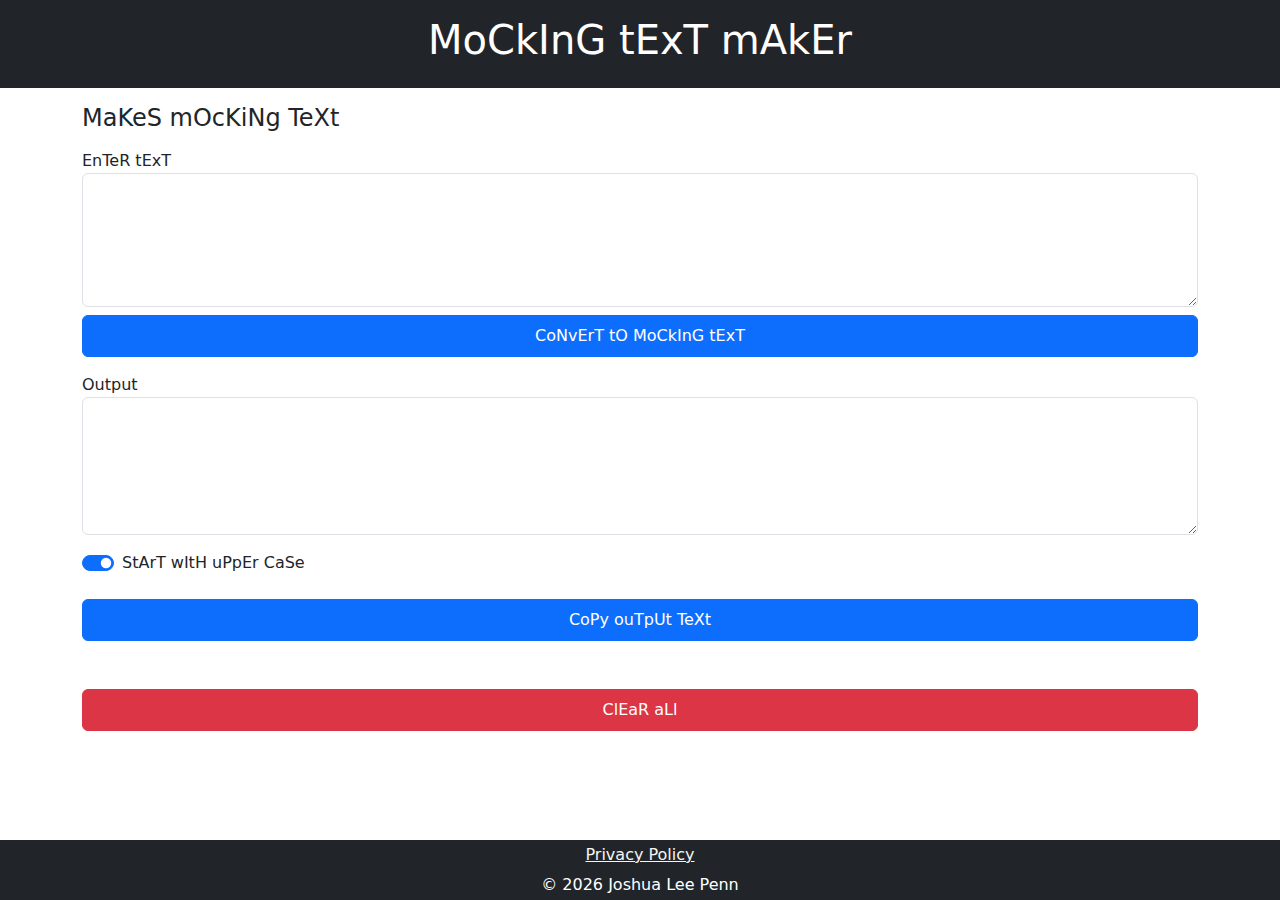
==== index.html @ e3113f9a "24 handle both returned string values (#25)" ====
<!DOCTYPE html>
<html lang="en">

<head>
    <title>MoCkInG tExT mAkEr</title>
    <meta name="description" content="turn regular text into MoCkInG tExT">
    <meta property="og:title" content="MoCkInG tExT mAkEr">
    <meta property="og:description" content="turn regular text into MoCkInG tExT">
    <meta property="og:url" content=""> <!-- FIXME issue #7-->
    <meta property="og:image" content="">
    <meta charset="utf-8">
    <meta name="viewport" content="width=device-width, initial-scale=1">
    <link rel="shortcut icon" href=""> <!-- FIXME #8 -->
    <link href="https://cdn.jsdelivr.net/npm/bootstrap@5.3.3/dist/css/bootstrap.min.css" rel="stylesheet">
    <script src="https://code.jquery.com/jquery-3.7.1.min.js"
            integrity="sha256-/JqT3SQfawRcv/BIHPThkBvs0OEvtFFmqPF/lYI/Cxo="
            crossorigin="anonymous"></script>
    <script src="https://cdn.jsdelivr.net/npm/bootstrap@5.3.3/dist/js/bootstrap.bundle.min.js"></script>
    <script src="scripts/scripts.js"></script>
    <link href="styles/main.css" rel="stylesheet" type="text/css">
</head>

<body>

    <div class="container-fluid p-3 bg-dark text-white text-center">
        <h1>MoCkInG tExT mAkEr</h1>
    </div>

    <div class="container mt-3">
        <div class="row">

            <div class="col-sm-4"></div>

            <div>
                <h4 class="mb-3">MaKeS mOcKiNg TeXt</h4>
                <div class="mb-3">
                    <label for="inputText">EnTeR tExT</label>
                    <textarea class="form-control" id="inputText" rows="5"></textarea>
                    <button onclick="submitText()" class="btn btn-primary p-2 mt-2 w-100">CoNvErT tO MoCkInG tExT</button>
                </div>

                <div class="mb-3">
                    <div id="outputUpper">
                        <label for="outputTextUpper">Output</label>
                        <textarea class="form-control p-2" id="outputTextUpper" rows="5" readonly></textarea>
                    </div>
                    <div id="outputLower" style="display: none">
                        <label for="outputTextLower">Output</label>
                        <textarea class="form-control p-2" id="outputTextLower" rows="5" readonly></textarea>
                    </div>
                    <div class="form-check form-switch mt-3">
                        <input class="form-check-input" type="checkbox" id="startUpperCase" checked onchange="switchCase()">
                        <label class="form-check-label" for="startUpperCase">StArT wItH uPpEr CaSe</label>
                    </div>
                </div>

                <button class="btn btn-primary p-2 mt-2 w-100" onclick="copyOutputText()">CoPy ouTpUt TeXt</button>

                <button class="btn btn-danger p-2 mt-5 w-100" id="clearButton" onclick="clearText()">ClEaR aLl</button>

            </div>

            <div class="col-sm-4"></div>
        </div>
    </div>

    <footer class="footer">
        <div class="container-fluid bg-dark text-white text-center">
            <div><a href="">Privacy Policy</a></div>
            <div>&copy; <span id="copyrightYear"></span> Joshua Lee Penn</div>
        </div>
    </footer>
    <script>
        document.getElementById("copyrightYear").innerHTML = new Date().getFullYear();
    </script>
</body>

</html>
---- styles/main.css ----
.footer {
    position: absolute;
    bottom: 0;
    width: 100%;
    height: 60px;
    line-height: 30px;
}

a {
    color: whitesmoke;
    text-decoration: underline;
}
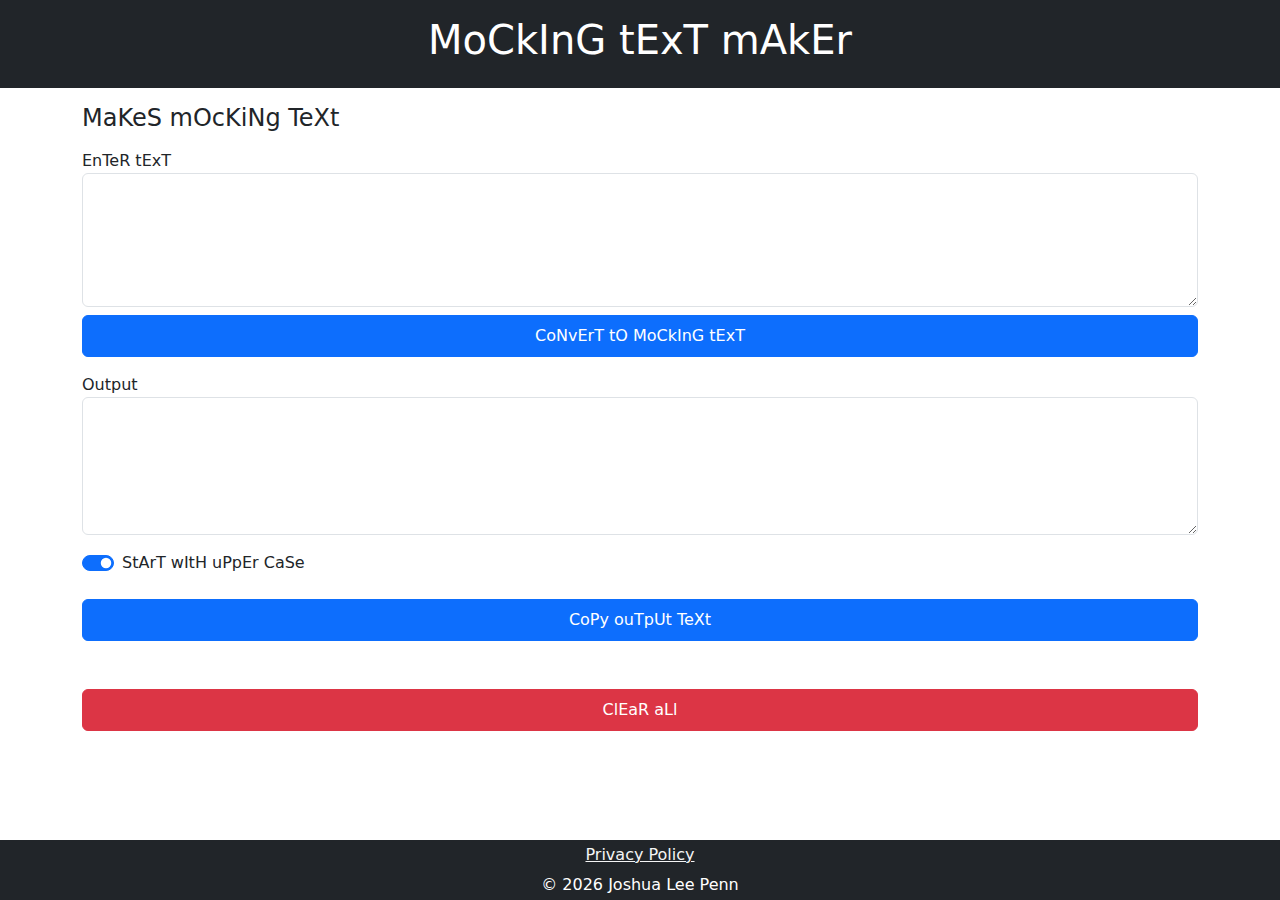
==== commit 56d81b66: "misc - formatting, js toString on date" ====
--- a/index.html
+++ b/index.html
@@ -64,15 +64,32 @@
         </div>
     </div>
 
+    <!-- Privacy Policy Modal -->
+    <div class="modal fade" id="privacyPolicyModal" role="dialog">
+        <div class="modal-dialog modal-xl">
+            <div class="modal-content">
+                <div class="modal-header">
+                    <h4 class="modal-title">Privacy Policy</h4>
+                    <button type="button" class="btn-close" data-bs-dismiss="modal" aria-label="Close"></button>
+                </div>
+                <div class="modal-body" id="privacyPolicyContent"></div>
+                <div class="modal-footer">
+                    <button type="button" class="btn btn-secondary" data-bs-dismiss="modal">Close</button>
+                </div>
+            </div>
+        </div>
+    </div>
+
     <footer class="footer">
         <div class="container-fluid bg-dark text-white text-center">
-            <div><a href="">Privacy Policy</a></div>
+            <div><a class="footerLink" data-bs-toggle="modal" data-bs-target="#privacyPolicyModal">Privacy Policy</a></div>
             <div>&copy; <span id="copyrightYear"></span> Joshua Lee Penn</div>
         </div>
     </footer>
     <script>
-        document.getElementById("copyrightYear").innerHTML = new Date().getFullYear();
+        document.getElementById("copyrightYear").innerHTML = new Date().getFullYear().toString();
+        $("#privacyPolicyContent").load("privacy-policy.html")
     </script>
 </body>
 
-</html>+</html>
--- a/styles/main.css
+++ b/styles/main.css
@@ -6,7 +6,7 @@
     line-height: 30px;
 }
 
-a {
+.footerLink {
     color: whitesmoke;
     text-decoration: underline;
-}+}
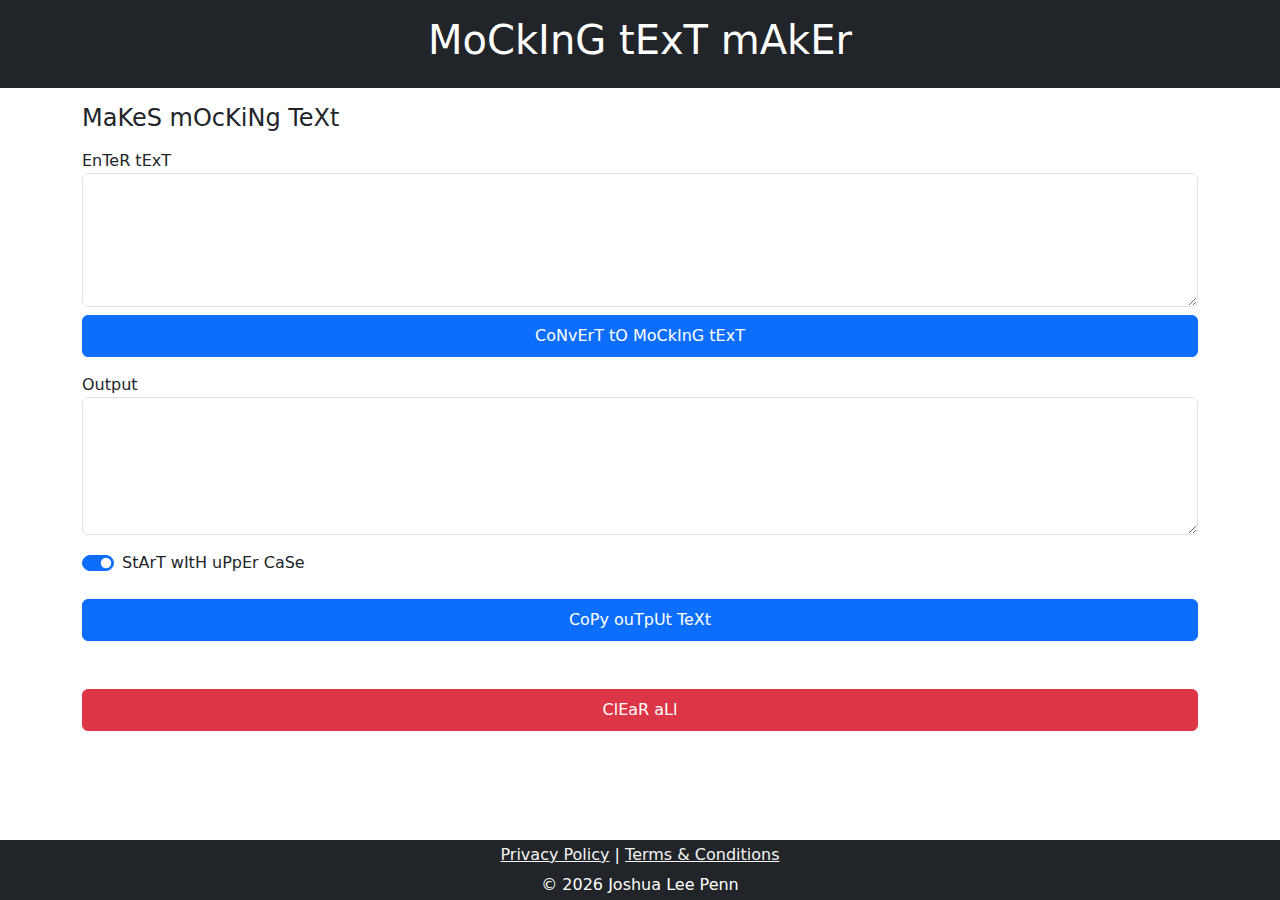
==== commit b7cb8889: "#22 terms and conditions" ====
--- a/index.html
+++ b/index.html
@@ -80,15 +80,37 @@
         </div>
     </div>
 
+    <!-- Terms and Conditions Modal -->
+    <div class="modal fade" id="termsConditionsModal" role="dialog">
+        <div class="modal-dialog modal-xl">
+            <div class="modal-content">
+                <div class="modal-header">
+                    <h4 class="modal-title">Terms & Conditions</h4>
+                    <button type="button" class="btn-close" data-bs-dismiss="modal" aria-label="Close"></button>
+                </div>
+                <div class="modal-body" id="termsConditionsContent"></div>
+                <div class="modal-footer">
+                    <button type="button" class="btn btn-secondary" data-bs-dismiss="modal">Close</button>
+                </div>
+            </div>
+        </div>
+    </div>
+
     <footer class="footer">
         <div class="container-fluid bg-dark text-white text-center">
-            <div><a class="footerLink" data-bs-toggle="modal" data-bs-target="#privacyPolicyModal">Privacy Policy</a></div>
+            <div>
+                <a class="footerLink" data-bs-toggle="modal" data-bs-target="#privacyPolicyModal">Privacy Policy</a>
+                 |
+                <a class="footerLink" data-bs-toggle="modal" data-bs-target="#termsConditionsModal">Terms & Conditions</a>
+
+            </div>
             <div>&copy; <span id="copyrightYear"></span> Joshua Lee Penn</div>
         </div>
     </footer>
     <script>
         document.getElementById("copyrightYear").innerHTML = new Date().getFullYear().toString();
         $("#privacyPolicyContent").load("privacy-policy.html")
+        $("#termsConditionsContent").load("terms.html")
     </script>
 </body>
 
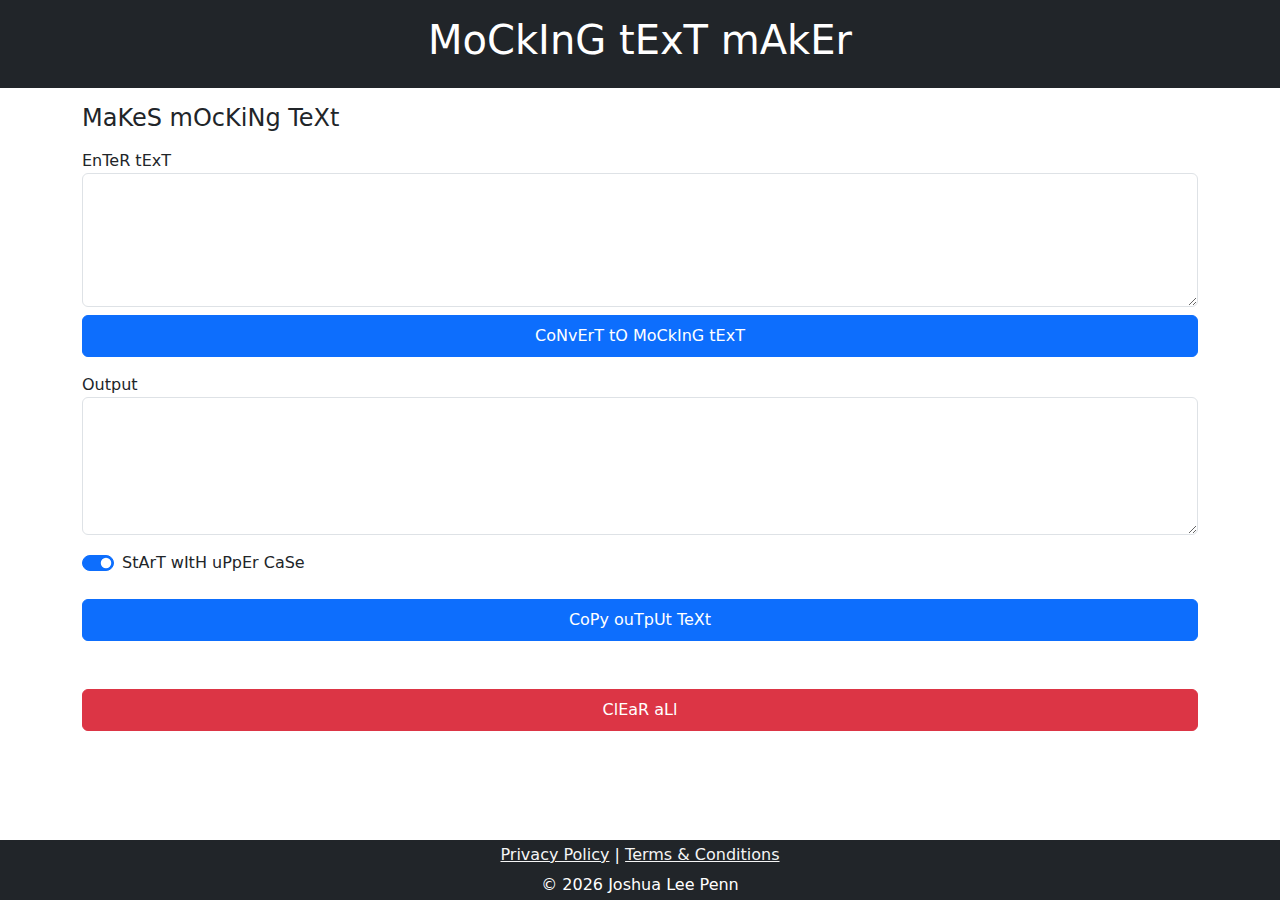
==== commit 99925ef7: "#8 add rich previews and icons" ====
--- a/index.html
+++ b/index.html
@@ -6,11 +6,12 @@
     <meta name="description" content="turn regular text into MoCkInG tExT">
     <meta property="og:title" content="MoCkInG tExT mAkEr">
     <meta property="og:description" content="turn regular text into MoCkInG tExT">
-    <meta property="og:url" content=""> <!-- FIXME issue #7-->
-    <meta property="og:image" content="">
+    <meta property="og:url" content="https://mocking-text.joshualeepenn.com">
+    <meta property="og:image" content="/images/og-image">
     <meta charset="utf-8">
     <meta name="viewport" content="width=device-width, initial-scale=1">
-    <link rel="shortcut icon" href=""> <!-- FIXME #8 -->
+    <link rel="shortcut icon" href="favicon.ico">
+    <link rel="apple-touch-icon" href="images/icon-180.png">
     <link href="https://cdn.jsdelivr.net/npm/bootstrap@5.3.3/dist/css/bootstrap.min.css" rel="stylesheet">
     <script src="https://code.jquery.com/jquery-3.7.1.min.js"
             integrity="sha256-/JqT3SQfawRcv/BIHPThkBvs0OEvtFFmqPF/lYI/Cxo="
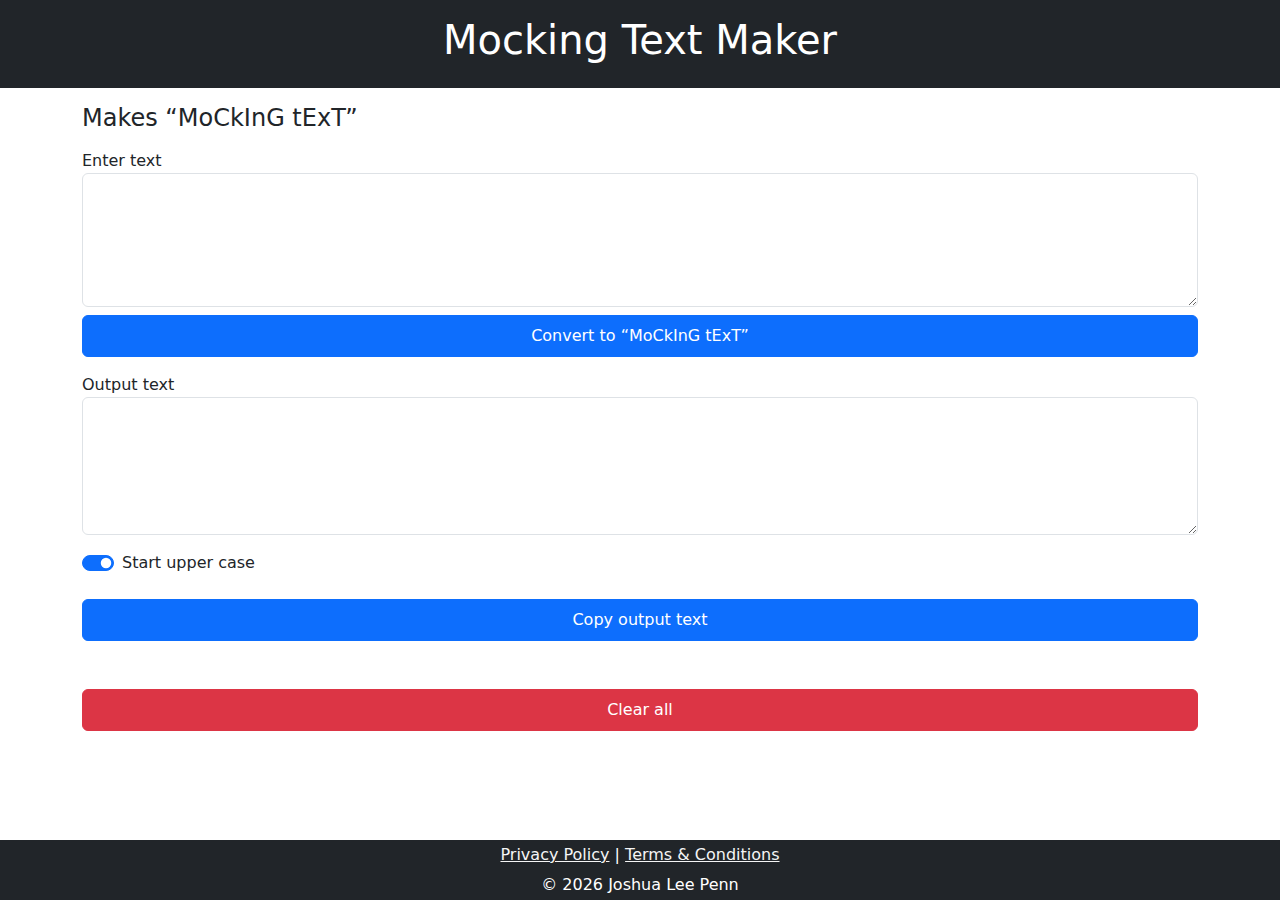
==== commit 95316d3c: "32 fixed og-image missing (#33)" ====
--- a/index.html
+++ b/index.html
@@ -7,7 +7,7 @@
     <meta property="og:title" content="MoCkInG tExT mAkEr">
     <meta property="og:description" content="turn regular text into MoCkInG tExT">
     <meta property="og:url" content="https://mocking-text.joshualeepenn.com">
-    <meta property="og:image" content="/images/og-image">
+    <meta property="og:image" content="/images/og-image.png">
     <meta charset="utf-8">
     <meta name="viewport" content="width=device-width, initial-scale=1">
     <link rel="shortcut icon" href="favicon.ico">
@@ -24,7 +24,7 @@
 <body>
 
     <div class="container-fluid p-3 bg-dark text-white text-center">
-        <h1>MoCkInG tExT mAkEr</h1>
+        <h1>Mocking Text Maker</h1>
     </div>
 
     <div class="container mt-3">
@@ -33,31 +33,31 @@
             <div class="col-sm-4"></div>
 
             <div>
-                <h4 class="mb-3">MaKeS mOcKiNg TeXt</h4>
+                <h4 class="mb-3">Makes &ldquo;MoCkInG tExT&rdquo;</h4>
                 <div class="mb-3">
-                    <label for="inputText">EnTeR tExT</label>
+                    <label for="inputText">Enter text</label>
                     <textarea class="form-control" id="inputText" rows="5"></textarea>
-                    <button onclick="submitText()" class="btn btn-primary p-2 mt-2 w-100">CoNvErT tO MoCkInG tExT</button>
+                    <button onclick="submitText()" class="btn btn-primary p-2 mt-2 w-100">Convert to &ldquo;MoCkInG tExT&rdquo;</button>
                 </div>
 
                 <div class="mb-3">
                     <div id="outputUpper">
-                        <label for="outputTextUpper">Output</label>
+                        <label for="outputTextUpper">Output text</label>
                         <textarea class="form-control p-2" id="outputTextUpper" rows="5" readonly></textarea>
                     </div>
                     <div id="outputLower" style="display: none">
-                        <label for="outputTextLower">Output</label>
+                        <label for="outputTextLower">Output text</label>
                         <textarea class="form-control p-2" id="outputTextLower" rows="5" readonly></textarea>
                     </div>
                     <div class="form-check form-switch mt-3">
                         <input class="form-check-input" type="checkbox" id="startUpperCase" checked onchange="switchCase()">
-                        <label class="form-check-label" for="startUpperCase">StArT wItH uPpEr CaSe</label>
+                        <label class="form-check-label" for="startUpperCase">Start upper case</label>
                     </div>
                 </div>
 
-                <button class="btn btn-primary p-2 mt-2 w-100" onclick="copyOutputText()">CoPy ouTpUt TeXt</button>
+                <button class="btn btn-primary p-2 mt-2 w-100" onclick="copyOutputText()">Copy output text</button>
 
-                <button class="btn btn-danger p-2 mt-5 w-100" id="clearButton" onclick="clearText()">ClEaR aLl</button>
+                <button class="btn btn-danger p-2 mt-5 w-100" id="clearButton" onclick="clearText()">Clear all</button>
 
             </div>
 
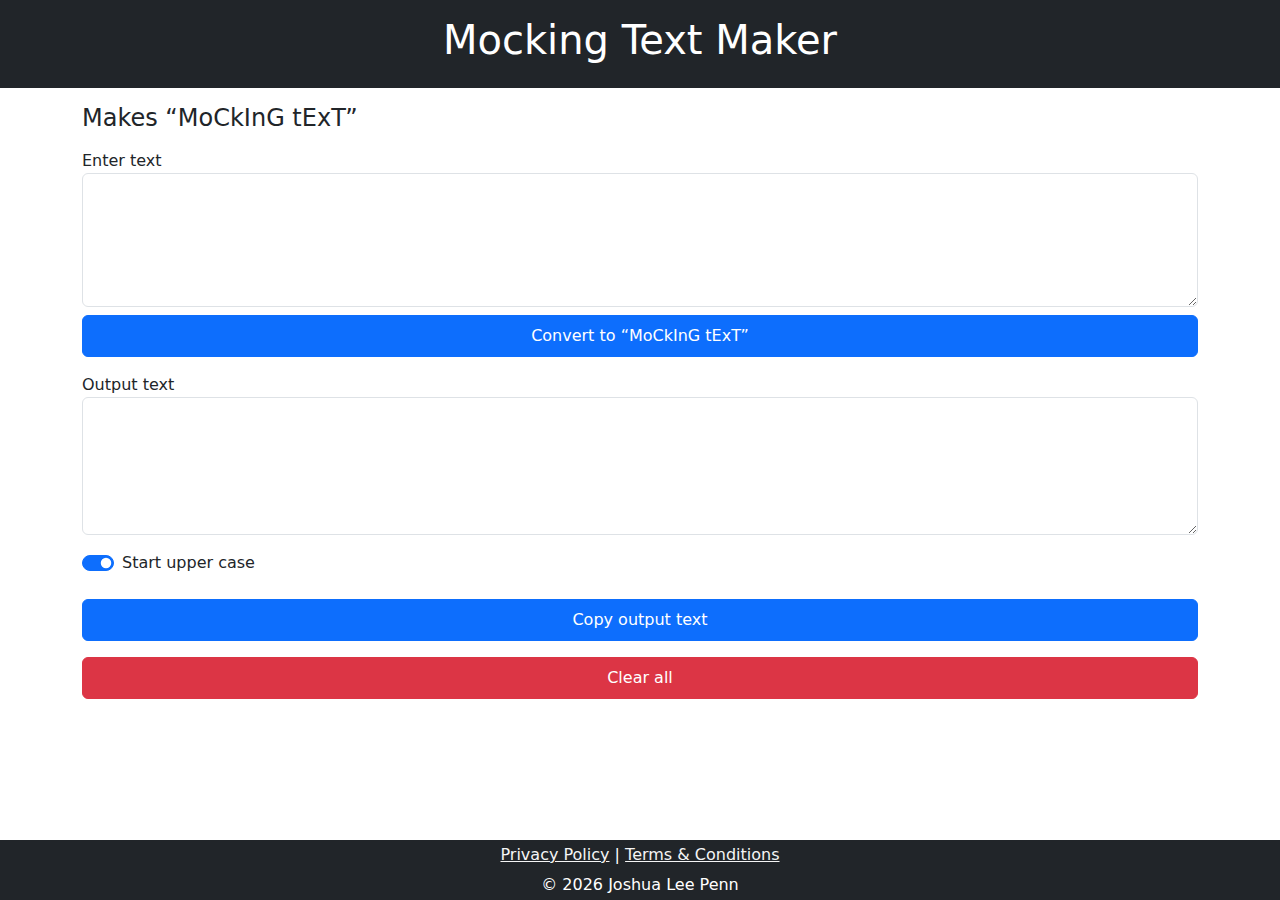
==== commit 12d3b38a: "Fix #34 footer hides elements (#35)" ====
--- a/index.html
+++ b/index.html
@@ -57,7 +57,7 @@
 
                 <button class="btn btn-primary p-2 mt-2 w-100" onclick="copyOutputText()">Copy output text</button>
 
-                <button class="btn btn-danger p-2 mt-5 w-100" id="clearButton" onclick="clearText()">Clear all</button>
+                <button class="btn btn-danger p-2 mt-3 w-100" id="clearButton" onclick="clearText()">Clear all</button>
 
             </div>
 
@@ -97,6 +97,8 @@
         </div>
     </div>
 
+    <div class="footer-buffer"></div>
+
     <footer class="footer">
         <div class="container-fluid bg-dark text-white text-center">
             <div>
--- a/styles/main.css
+++ b/styles/main.css
@@ -1,5 +1,5 @@
 .footer {
-    position: absolute;
+    position: fixed;
     bottom: 0;
     width: 100%;
     height: 60px;
@@ -10,3 +10,5 @@
     color: whitesmoke;
     text-decoration: underline;
 }
+
+.footer-buffer { clear: both; height: 70px; }
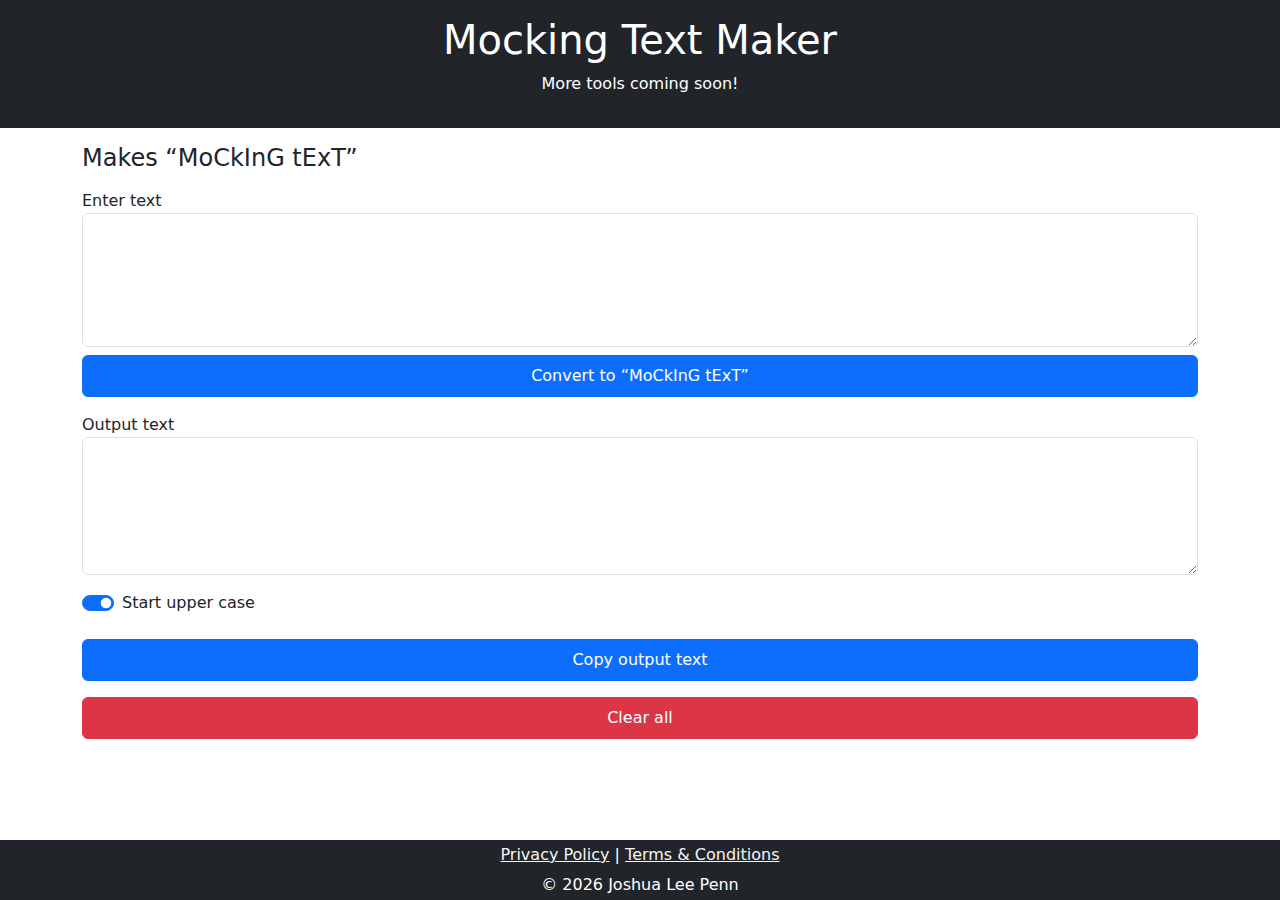
==== commit 5528fc22: "#36 prepare for new text transformers" ====
--- a/index.html
+++ b/index.html
@@ -2,10 +2,10 @@
 <html lang="en">
 
 <head>
-    <title>MoCkInG tExT mAkEr</title>
-    <meta name="description" content="turn regular text into MoCkInG tExT">
-    <meta property="og:title" content="MoCkInG tExT mAkEr">
-    <meta property="og:description" content="turn regular text into MoCkInG tExT">
+    <title>Text Tools</title>
+    <meta name="description" content="varius text manipulation tools">
+    <meta property="og:title" content="Text Tools">
+    <meta property="og:description" content="turn regular text into fun text">
     <meta property="og:url" content="https://mocking-text.joshualeepenn.com">
     <meta property="og:image" content="/images/og-image.png">
     <meta charset="utf-8">
@@ -25,6 +25,7 @@
 
     <div class="container-fluid p-3 bg-dark text-white text-center">
         <h1>Mocking Text Maker</h1>
+        <p>More tools coming soon!</p>
     </div>
 
     <div class="container mt-3">
